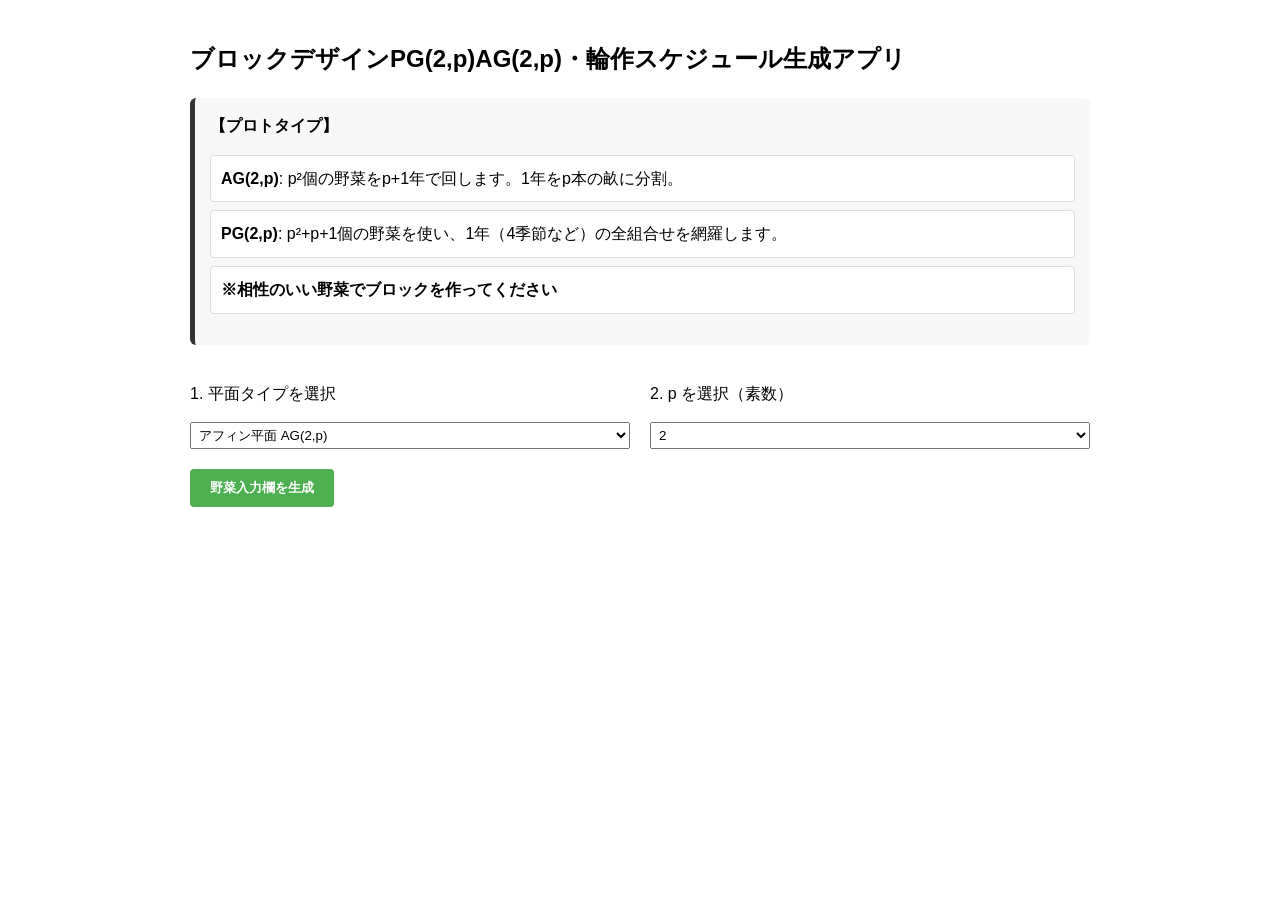
==== index.html @ 33985529 "Update list items in index.html for clarity" ====
<!DOCTYPE html>
<html lang="ja">
<head>
    <meta charset="UTF-8">
    <title>輪作スケジュール生成（アフィン / 射影）</title>
    <link rel="stylesheet" href="style.css">
</head>
<body>

<h2>ブロックデザインPG(2,p)AG(2,p)・輪作スケジュール生成アプリ</h2>

<div class="desc">
  <strong>【プロトタイプ】</strong><br>
  <ul>
    <li><b>AG(2,p)</b>: p²個の野菜をp+1年で回します。1年をp本の畝に分割。</li>
    <li><b>PG(2,p)</b>: p²+p+1個の野菜を使い、1年（4季節など）の全組合せを網羅します。</li>
    <li><strong>※相性のいい野菜でブロックを作ってください</strong></li>
  </ul>
</div>

<div class="controls">
  <div>
    <p>1. 平面タイプを選択</p>
    <select id="planeType">
      <option value="affine">アフィン平面 AG(2,p)</option>
      <option value="projective">射影平面 PG(2,p)</option>
    </select>
  </div>
  <div>
    <p>2. p を選択（素数）</p>
    <select id="pSelect">
      <option value="2">2</option>
      <option value="3">3</option>
      <option value="5">5</option>
    </select>
  </div>
</div>

<p><button onclick="generate()">野菜入力欄を生成</button></p>

<div id="setupArea" style="display:none;">
  <h3>3. 野菜と科の入力</h3>
  <table id="vegTable">
    <thead>
      <tr><th># (ID)</th><th>科を選択</th><th>野菜を選択</th></tr>
    </thead>
    <tbody></tbody>
  </table>

  <div id="familyInfoBox"></div>

  <p style="margin-top:20px;">
    <button onclick="makeSchedule()" style="background:#2196F3;">4. 輪作スケジュールを生成</button>
  </p>

  <h3>生成されたスケジュール</h3>
  <ul id="rotation"></ul>
</div>

<script src="script.js"></script>
</body>
</html>
---- style.css ----
body { font-family: sans-serif; padding: 20px; line-height: 1.6; max-width: 900px; margin: auto; }
table { border-collapse: collapse; margin-top: 10px; width: 100%; }
th, td { border: 1px solid #ccc; padding: 6px; text-align: left; }
th { background: #eee; }
select { width: 100%; padding: 4px; }
.desc { background: #f7f7f7; padding: 15px; border-radius: 6px; margin-bottom: 20px; border-left: 5px solid #333; }
#familyInfoBox { background:#eef; padding:10px; margin-top:10px; border-radius:6px; display:none; border: 1px solid #ccd; }
.controls { display: grid; grid-template-columns: 1fr 1fr; gap: 20px; margin-bottom: 20px; }
button { padding: 10px 20px; cursor: pointer; background: #4CAF50; color: white; border: none; border-radius: 4px; font-weight: bold; }
button:hover { background: #45a049; }
ul { list-style: none; padding: 0; }
li { background: #fff; border: 1px solid #ddd; margin-bottom: 8px; padding: 10px; border-radius: 4px; white-space: pre-line; }
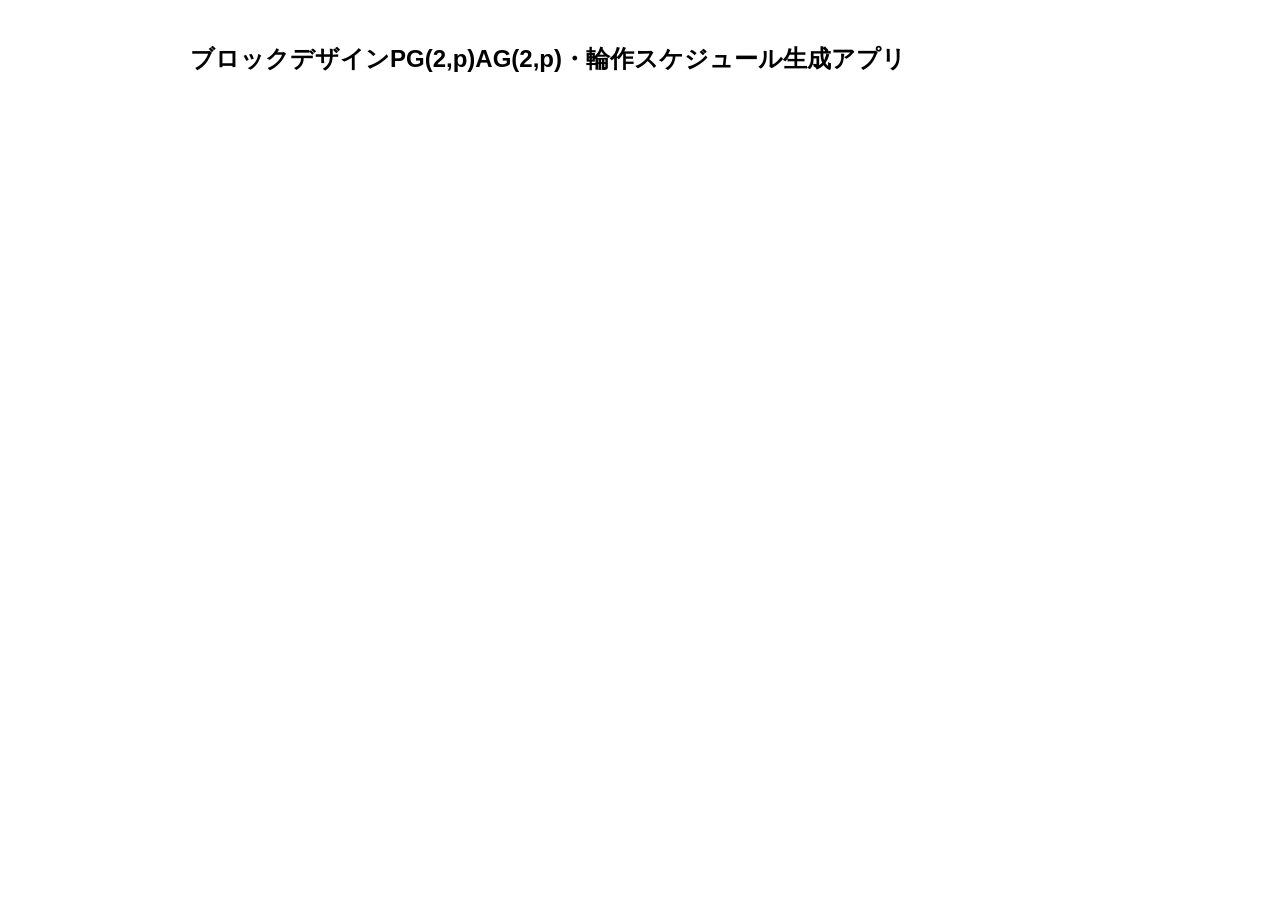
==== commit ae9427d5: "Update index.html" ====
--- a/index.html
+++ b/index.html
@@ -1,62 +1,16 @@
 <!DOCTYPE html>
 <html lang="ja">
 <head>
-    <meta charset="UTF-8">
-    <title>輪作スケジュール生成（アフィン / 射影）</title>
-    <link rel="stylesheet" href="style.css">
+<meta charset="UTF-8">
+<title>輪作スケジュール生成（アフィン / 射影）</title>
+<link rel="stylesheet" href="style.css">
 </head>
 <body>
-
 <h2>ブロックデザインPG(2,p)AG(2,p)・輪作スケジュール生成アプリ</h2>
-
-<div class="desc">
-  <strong>【プロトタイプ】</strong><br>
-  <ul>
-    <li><b>AG(2,p)</b>: p²個の野菜をp+1年で回します。1年をp本の畝に分割。</li>
-    <li><b>PG(2,p)</b>: p²+p+1個の野菜を使い、1年（4季節など）の全組合せを網羅します。</li>
-    <li><strong>※相性のいい野菜でブロックを作ってください</strong></li>
-  </ul>
-</div>
-
-<div class="controls">
-  <div>
-    <p>1. 平面タイプを選択</p>
-    <select id="planeType">
-      <option value="affine">アフィン平面 AG(2,p)</option>
-      <option value="projective">射影平面 PG(2,p)</option>
-    </select>
-  </div>
-  <div>
-    <p>2. p を選択（素数）</p>
-    <select id="pSelect">
-      <option value="2">2</option>
-      <option value="3">3</option>
-      <option value="5">5</option>
-    </select>
-  </div>
-</div>
-
-<p><button onclick="generate()">野菜入力欄を生成</button></p>
-
-<div id="setupArea" style="display:none;">
-  <h3>3. 野菜と科の入力</h3>
-  <table id="vegTable">
-    <thead>
-      <tr><th># (ID)</th><th>科を選択</th><th>野菜を選択</th></tr>
-    </thead>
-    <tbody></tbody>
-  </table>
-
-  <div id="familyInfoBox"></div>
-
-  <p style="margin-top:20px;">
-    <button onclick="makeSchedule()" style="background:#2196F3;">4. 輪作スケジュールを生成</button>
-  </p>
-
-  <h3>生成されたスケジュール</h3>
-  <ul id="rotation"></ul>
-</div>
-
+<script>
+const familyCandidates = ["ナス科","アブラナ科","マメ科","イネ科","ヒユ科","セリ科","キク科","ウリ科","バラ科","シソ科","ヒガンバナ科","ショウガ科","サトイモ科","ヒルガオ科","アオイ科","ヤマノイモ科","キジカクシ科","アカザ科","オモダカ科","ミカン科","ブドウ科"];
+// ... Include Japanese version of familyToVeg, familyInfo, and familyStats here ...
+</script>
 <script src="script.js"></script>
 </body>
 </html>
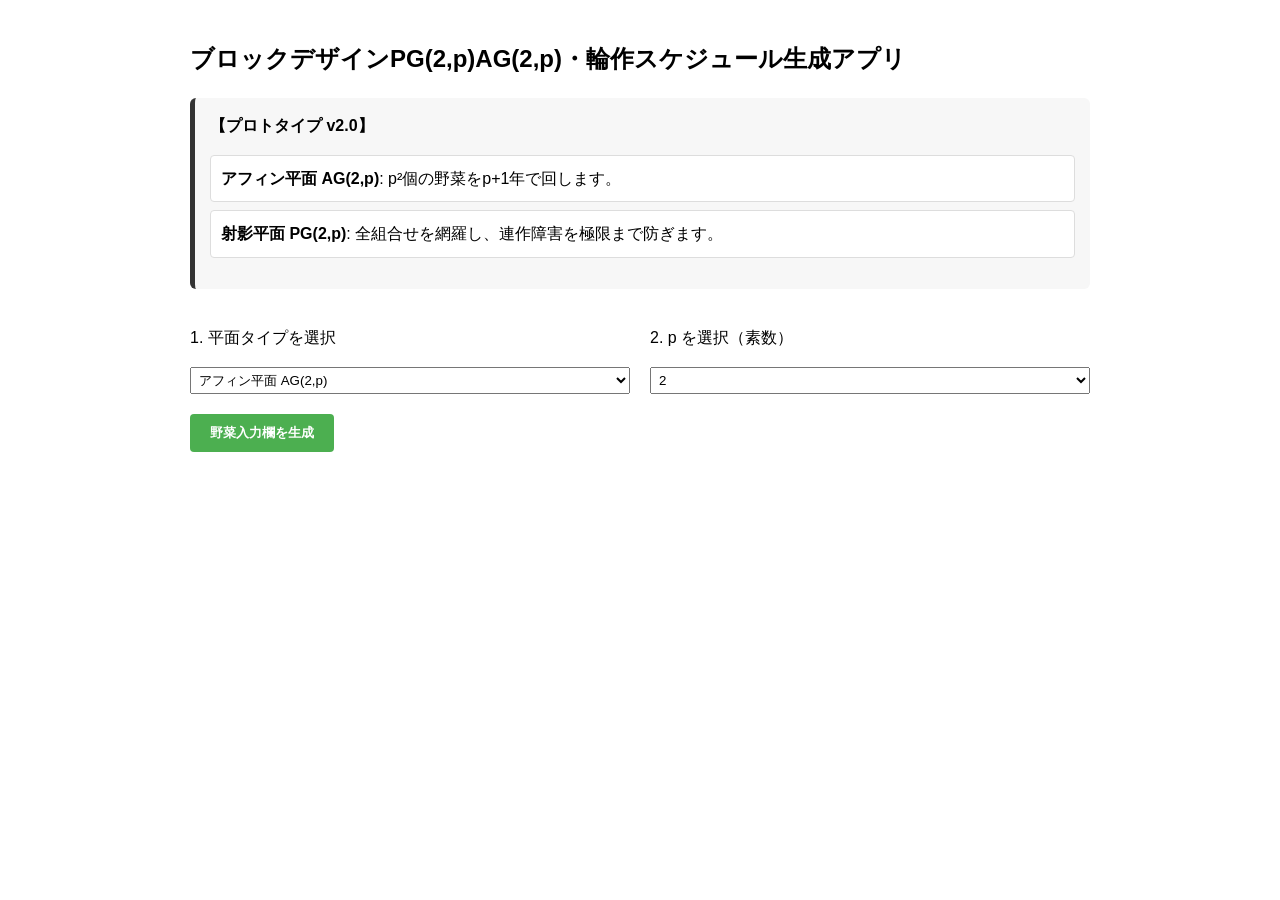
==== commit 11a34526: "Refactor HTML structure and add Japanese data" ====
--- a/index.html
+++ b/index.html
@@ -1,16 +1,105 @@
 <!DOCTYPE html>
 <html lang="ja">
 <head>
-<meta charset="UTF-8">
-<title>輪作スケジュール生成（アフィン / 射影）</title>
-<link rel="stylesheet" href="style.css">
+    <meta charset="UTF-8">
+    <title>輪作スケジュール生成（アフィン / 射影）</title>
+    <link rel="stylesheet" href="style.css">
 </head>
 <body>
+
 <h2>ブロックデザインPG(2,p)AG(2,p)・輪作スケジュール生成アプリ</h2>
+
+<div class="desc">
+  <strong>【プロトタイプ v2.0】</strong>
+  <ul>
+    <li><b>アフィン平面 AG(2,p)</b>: p²個の野菜をp+1年で回します。</li>
+    <li><b>射影平面 PG(2,p)</b>: 全組合せを網羅し、連作障害を極限まで防ぎます。</li>
+  </ul>
+</div>
+
+<div class="controls">
+  <div>
+    <p>1. 平面タイプを選択</p>
+    <select id="planeType">
+      <option value="affine">アフィン平面 AG(2,p)</option>
+      <option value="projective">射影平面 PG(2,p)</option>
+    </select>
+  </div>
+  <div>
+    <p>2. p を選択（素数）</p>
+    <select id="pSelect">
+      <option value="2">2</option>
+      <option value="3">3</option>
+      <option value="5">5</option>
+    </select>
+  </div>
+</div>
+
+<p><button onclick="generate()">野菜入力欄を生成</button></p>
+
+<div id="setupArea" style="display:none;">
+  <h3>3. 野菜と科の入力</h3>
+  <table id="vegTable">
+    <thead>
+      <tr><th># (ID)</th><th>科を選択</th><th>野菜を選択</th></tr>
+    </thead>
+    <tbody></tbody>
+  </table>
+
+  <div id="familyInfoBox"></div>
+
+  <p style="margin-top:20px;">
+    <button onclick="makeSchedule()" style="background:#2196F3;">4. 輪作スケジュールを生成</button>
+  </p>
+
+  <h3>生成されたスケジュール</h3>
+  <ul id="rotation"></ul>
+</div>
+
 <script>
-const familyCandidates = ["ナス科","アブラナ科","マメ科","イネ科","ヒユ科","セリ科","キク科","ウリ科","バラ科","シソ科","ヒガンバナ科","ショウガ科","サトイモ科","ヒルガオ科","アオイ科","ヤマノイモ科","キジカクシ科","アカザ科","オモダカ科","ミカン科","ブドウ科"];
-// ... Include Japanese version of familyToVeg, familyInfo, and familyStats here ...
+// --- 日本語版用のデータ定義 ---
+const familyCandidates = ["ナス科","アブラナ科","マメ科","イネ科","ヒユ科","セリ科","キク科","ウリ科","バラ科","シソ科","ヒガンバナ科","ショウガ科","サトイモ科","ヒルガオ科","アオイ科"];
+
+const familyToVeg = {
+  "ナス科": ["トマト","ナス","ピーマン","ジャガイモ"],
+  "アブラナ科": ["キャベツ","白菜","ブロッコリー","大根"],
+  "マメ科": ["枝豆","インゲン","ソラマメ"],
+  "イネ科": ["トウモロコシ","麦"],
+  "ヒユ科": ["ほうれん草"],
+  "セリ科": ["ニンジン","パセリ"],
+  "キク科": ["レタス","ゴボウ"],
+  "ウリ科": ["キュウリ","スイカ","カボチャ"],
+  "バラ科": ["イチゴ"],
+  "シソ科": ["バジル","シソ"],
+  "ヒガンバナ科": ["ネギ","玉ねぎ","にんにく"],
+  "ショウガ科": ["ショウガ"],
+  "サトイモ科": ["サトイモ"],
+  "ヒルガオ科": ["サツマイモ"],
+  "アオイ科": ["オクラ"]
+};
+
+const familyInfo = {
+  "ナス科": { desc:"連作障害が強い。3〜4年空ける。", soil:"弱酸性" },
+  "アブラナ科": { desc:"根こぶ病に注意。2〜3年空ける。", soil:"pH6.5以上" },
+  "マメ科": { desc:"窒素固定で土を肥やす。", soil:"乾燥気味" }
+};
+
+const familyStats = {
+  "マメ科": { n_score: -10 },
+  "ナス科": { n_score: 15 },
+  "アブラナ科": { n_score: 12 },
+  "イネ科": { n_score: 5 },
+  "ウリ科": { n_score: 10 },
+  "ヒガンバナ科": { n_score: 2 },
+  "キク科": { n_score: 3 },
+  "セリ科": { n_score: 4 },
+  "ヒユ科": { n_score: 6 },
+  "シソ科": { n_score: 2 },
+  "ヒルガオ科": { n_score: 8 },
+  "アオイ科": { n_score: 10 }
+};
 </script>
+
 <script src="script.js"></script>
 </body>
 </html>
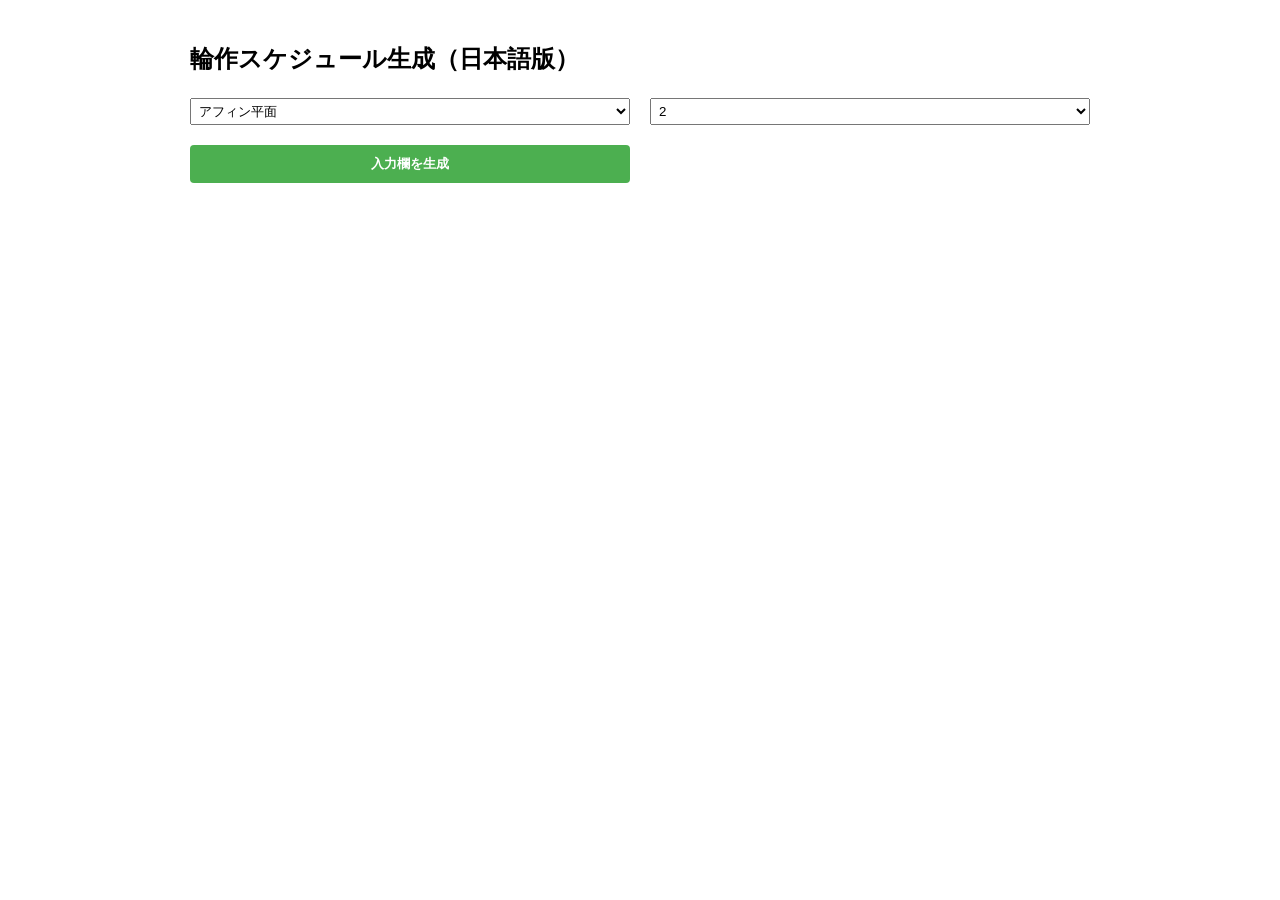
==== commit bba7f8e5: "Update title and remove unused content in index.html" ====
--- a/index.html
+++ b/index.html
@@ -2,104 +2,39 @@
 <html lang="ja">
 <head>
     <meta charset="UTF-8">
-    <title>輪作スケジュール生成（アフィン / 射影）</title>
+    <title>輪作スケジュール</title>
     <link rel="stylesheet" href="style.css">
 </head>
 <body>
+    <h2>輪作スケジュール生成（日本語版）</h2>
+    <div class="controls">
+        <select id="planeType"><option value="affine">アフィン平面</option><option value="projective">射影平面</option></select>
+        <select id="pSelect"><option value="2">2</option><option value="3">3</option><option value="5">5</option></select>
+        <button onclick="generate()">入力欄を生成</button>
+    </div>
+    <div id="setupArea" style="display:none;">
+        <table id="vegTable"><thead><tr><th>ID</th><th>科</th><th>野菜</th></tr></thead><tbody></tbody></table>
+        <div id="familyInfoBox"></div>
+        <button onclick="makeSchedule()">スケジュール生成</button>
+        <ul id="rotation"></ul>
+    </div>
 
-<h2>ブロックデザインPG(2,p)AG(2,p)・輪作スケジュール生成アプリ</h2>
-
-<div class="desc">
-  <strong>【プロトタイプ v2.0】</strong>
-  <ul>
-    <li><b>アフィン平面 AG(2,p)</b>: p²個の野菜をp+1年で回します。</li>
-    <li><b>射影平面 PG(2,p)</b>: 全組合せを網羅し、連作障害を極限まで防ぎます。</li>
-  </ul>
-</div>
-
-<div class="controls">
-  <div>
-    <p>1. 平面タイプを選択</p>
-    <select id="planeType">
-      <option value="affine">アフィン平面 AG(2,p)</option>
-      <option value="projective">射影平面 PG(2,p)</option>
-    </select>
-  </div>
-  <div>
-    <p>2. p を選択（素数）</p>
-    <select id="pSelect">
-      <option value="2">2</option>
-      <option value="3">3</option>
-      <option value="5">5</option>
-    </select>
-  </div>
-</div>
-
-<p><button onclick="generate()">野菜入力欄を生成</button></p>
-
-<div id="setupArea" style="display:none;">
-  <h3>3. 野菜と科の入力</h3>
-  <table id="vegTable">
-    <thead>
-      <tr><th># (ID)</th><th>科を選択</th><th>野菜を選択</th></tr>
-    </thead>
-    <tbody></tbody>
-  </table>
-
-  <div id="familyInfoBox"></div>
-
-  <p style="margin-top:20px;">
-    <button onclick="makeSchedule()" style="background:#2196F3;">4. 輪作スケジュールを生成</button>
-  </p>
-
-  <h3>生成されたスケジュール</h3>
-  <ul id="rotation"></ul>
-</div>
-
-<script>
-// --- 日本語版用のデータ定義 ---
-const familyCandidates = ["ナス科","アブラナ科","マメ科","イネ科","ヒユ科","セリ科","キク科","ウリ科","バラ科","シソ科","ヒガンバナ科","ショウガ科","サトイモ科","ヒルガオ科","アオイ科"];
-
-const familyToVeg = {
-  "ナス科": ["トマト","ナス","ピーマン","ジャガイモ"],
-  "アブラナ科": ["キャベツ","白菜","ブロッコリー","大根"],
-  "マメ科": ["枝豆","インゲン","ソラマメ"],
-  "イネ科": ["トウモロコシ","麦"],
-  "ヒユ科": ["ほうれん草"],
-  "セリ科": ["ニンジン","パセリ"],
-  "キク科": ["レタス","ゴボウ"],
-  "ウリ科": ["キュウリ","スイカ","カボチャ"],
-  "バラ科": ["イチゴ"],
-  "シソ科": ["バジル","シソ"],
-  "ヒガンバナ科": ["ネギ","玉ねぎ","にんにく"],
-  "ショウガ科": ["ショウガ"],
-  "サトイモ科": ["サトイモ"],
-  "ヒルガオ科": ["サツマイモ"],
-  "アオイ科": ["オクラ"]
-};
-
-const familyInfo = {
-  "ナス科": { desc:"連作障害が強い。3〜4年空ける。", soil:"弱酸性" },
-  "アブラナ科": { desc:"根こぶ病に注意。2〜3年空ける。", soil:"pH6.5以上" },
-  "マメ科": { desc:"窒素固定で土を肥やす。", soil:"乾燥気味" }
-};
-
-const familyStats = {
-  "マメ科": { n_score: -10 },
-  "ナス科": { n_score: 15 },
-  "アブラナ科": { n_score: 12 },
-  "イネ科": { n_score: 5 },
-  "ウリ科": { n_score: 10 },
-  "ヒガンバナ科": { n_score: 2 },
-  "キク科": { n_score: 3 },
-  "セリ科": { n_score: 4 },
-  "ヒユ科": { n_score: 6 },
-  "シソ科": { n_score: 2 },
-  "ヒルガオ科": { n_score: 8 },
-  "アオイ科": { n_score: 10 }
-};
-</script>
-
-<script src="script.js"></script>
+    <script>
+        // 日本語データ
+        const familyCandidates = ["ナス科","アブラナ科","マメ科","イネ科","ウリ科"];
+        const familyToVeg = {
+            "ナス科":["トマト","ナス","ピーマン"],
+            "アブラナ科":["キャベツ","大根","ブロッコリー"],
+            "マメ科":["枝豆","ソラマメ"],
+            "イネ科":["トウモロコシ"],
+            "ウリ科":["キュウリ","カボチャ"]
+        };
+        const familyInfo = {
+            "ナス科":{desc:"3〜4年あける",soil:"弱酸性"},
+            "アブラナ科":{desc:"2〜3年あける",soil:"pH6.5以上"}
+        };
+        const familyStats = {"ナス科":{n_score:15},"アブラナ科":{n_score:12},"マメ科":{n_score:-10}};
+    </script>
+    <script src="script.js"></script>
 </body>
 </html>
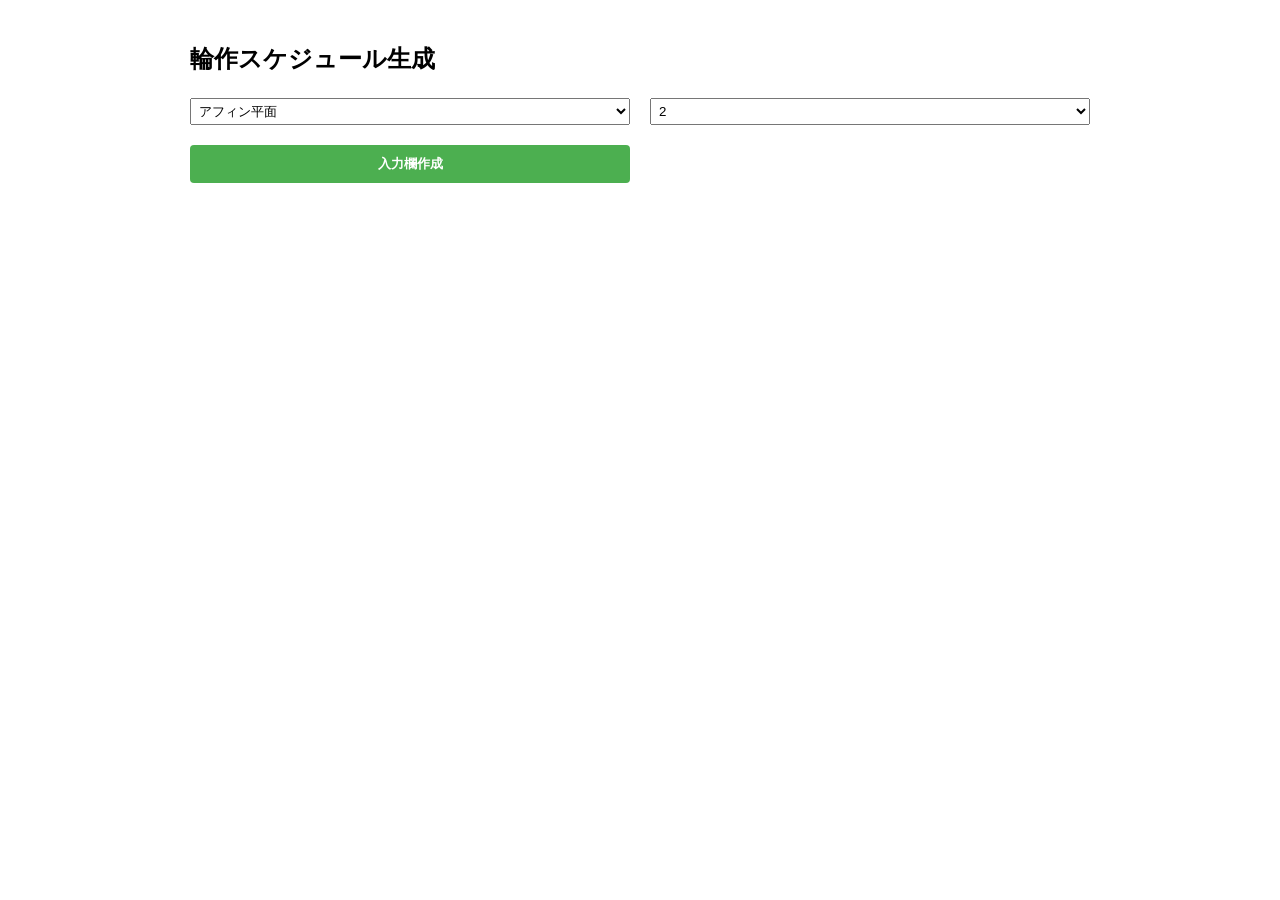
==== commit aac48a28: "Update title and button text in index.html" ====
--- a/index.html
+++ b/index.html
@@ -2,38 +2,26 @@
 <html lang="ja">
 <head>
     <meta charset="UTF-8">
-    <title>輪作スケジュール</title>
+    <title>輪作計算機</title>
     <link rel="stylesheet" href="style.css">
 </head>
 <body>
-    <h2>輪作スケジュール生成（日本語版）</h2>
+    <h2>輪作スケジュール生成</h2>
     <div class="controls">
         <select id="planeType"><option value="affine">アフィン平面</option><option value="projective">射影平面</option></select>
         <select id="pSelect"><option value="2">2</option><option value="3">3</option><option value="5">5</option></select>
-        <button onclick="generate()">入力欄を生成</button>
+        <button onclick="generate()">入力欄作成</button>
     </div>
     <div id="setupArea" style="display:none;">
         <table id="vegTable"><thead><tr><th>ID</th><th>科</th><th>野菜</th></tr></thead><tbody></tbody></table>
         <div id="familyInfoBox"></div>
-        <button onclick="makeSchedule()">スケジュール生成</button>
+        <button onclick="makeSchedule()" style="background:#2196F3; color:white;">解析・スケジュール生成</button>
         <ul id="rotation"></ul>
     </div>
-
     <script>
-        // 日本語データ
         const familyCandidates = ["ナス科","アブラナ科","マメ科","イネ科","ウリ科"];
-        const familyToVeg = {
-            "ナス科":["トマト","ナス","ピーマン"],
-            "アブラナ科":["キャベツ","大根","ブロッコリー"],
-            "マメ科":["枝豆","ソラマメ"],
-            "イネ科":["トウモロコシ"],
-            "ウリ科":["キュウリ","カボチャ"]
-        };
-        const familyInfo = {
-            "ナス科":{desc:"3〜4年あける",soil:"弱酸性"},
-            "アブラナ科":{desc:"2〜3年あける",soil:"pH6.5以上"}
-        };
-        const familyStats = {"ナス科":{n_score:15},"アブラナ科":{n_score:12},"マメ科":{n_score:-10}};
+        const familyToVeg = {"ナス科":["トマト","ナス"],"アブラナ科":["キャベツ","大根"],"マメ科":["枝豆"],"イネ科":["トウモロコシ"],"ウリ科":["キュウリ"]};
+        const familyInfo = {"ナス科":{desc:"3〜4年空ける",soil:"弱酸性"},"アブラナ科":{desc:"2〜3年空ける",soil:"pH6.5"}};
     </script>
     <script src="script.js"></script>
 </body>
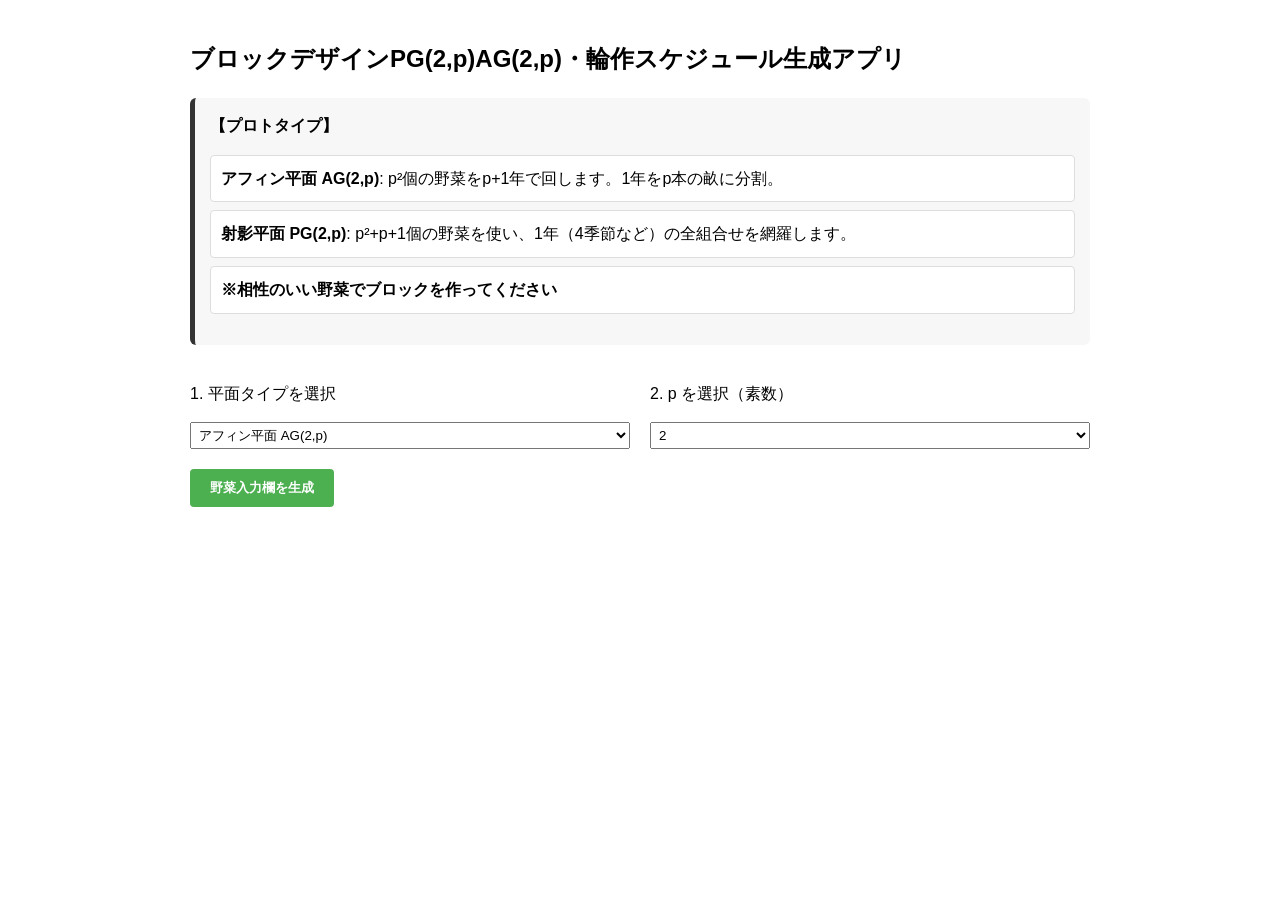
==== commit bea89a49: "Update index.html" ====
--- a/index.html
+++ b/index.html
@@ -2,27 +2,61 @@
 <html lang="ja">
 <head>
     <meta charset="UTF-8">
-    <title>輪作計算機</title>
+    <title>輪作スケジュール生成（アフィン / 射影）</title>
     <link rel="stylesheet" href="style.css">
 </head>
 <body>
-    <h2>輪作スケジュール生成</h2>
-    <div class="controls">
-        <select id="planeType"><option value="affine">アフィン平面</option><option value="projective">射影平面</option></select>
-        <select id="pSelect"><option value="2">2</option><option value="3">3</option><option value="5">5</option></select>
-        <button onclick="generate()">入力欄作成</button>
-    </div>
-    <div id="setupArea" style="display:none;">
-        <table id="vegTable"><thead><tr><th>ID</th><th>科</th><th>野菜</th></tr></thead><tbody></tbody></table>
-        <div id="familyInfoBox"></div>
-        <button onclick="makeSchedule()" style="background:#2196F3; color:white;">解析・スケジュール生成</button>
-        <ul id="rotation"></ul>
-    </div>
-    <script>
-        const familyCandidates = ["ナス科","アブラナ科","マメ科","イネ科","ウリ科"];
-        const familyToVeg = {"ナス科":["トマト","ナス"],"アブラナ科":["キャベツ","大根"],"マメ科":["枝豆"],"イネ科":["トウモロコシ"],"ウリ科":["キュウリ"]};
-        const familyInfo = {"ナス科":{desc:"3〜4年空ける",soil:"弱酸性"},"アブラナ科":{desc:"2〜3年空ける",soil:"pH6.5"}};
-    </script>
-    <script src="script.js"></script>
+
+<h2>ブロックデザインPG(2,p)AG(2,p)・輪作スケジュール生成アプリ</h2>
+
+<div class="desc">
+  <strong>【プロトタイプ】</strong><br>
+  <ul>
+    <li><b>アフィン平面 AG(2,p)</b>: p²個の野菜をp+1年で回します。1年をp本の畝に分割。</li>
+    <li><b>射影平面 PG(2,p)</b>: p²+p+1個の野菜を使い、1年（4季節など）の全組合せを網羅します。</li>
+    <li><strong>※相性のいい野菜でブロックを作ってください</strong></li>
+  </ul>
+</div>
+
+<div class="controls">
+  <div>
+    <p>1. 平面タイプを選択</p>
+    <select id="planeType">
+      <option value="affine">アフィン平面 AG(2,p)</option>
+      <option value="projective">射影平面 PG(2,p)</option>
+    </select>
+  </div>
+  <div>
+    <p>2. p を選択（素数）</p>
+    <select id="pSelect">
+      <option value="2">2</option>
+      <option value="3">3</option>
+      <option value="5">5</option>
+    </select>
+  </div>
+</div>
+
+<p><button onclick="generate()">野菜入力欄を生成</button></p>
+
+<div id="setupArea" style="display:none;">
+  <h3>3. 野菜と科の入力</h3>
+  <table id="vegTable">
+    <thead>
+      <tr><th># (ID)</th><th>科を選択</th><th>野菜を選択</th></tr>
+    </thead>
+    <tbody></tbody>
+  </table>
+
+  <div id="familyInfoBox"></div>
+
+  <p style="margin-top:20px;">
+    <button onclick="makeSchedule()" style="background:#2196F3;">4. 輪作スケジュールを生成</button>
+  </p>
+
+  <h3>生成されたスケジュール</h3>
+  <ul id="rotation"></ul>
+</div>
+
+<script src="script.js"></script>
 </body>
 </html>
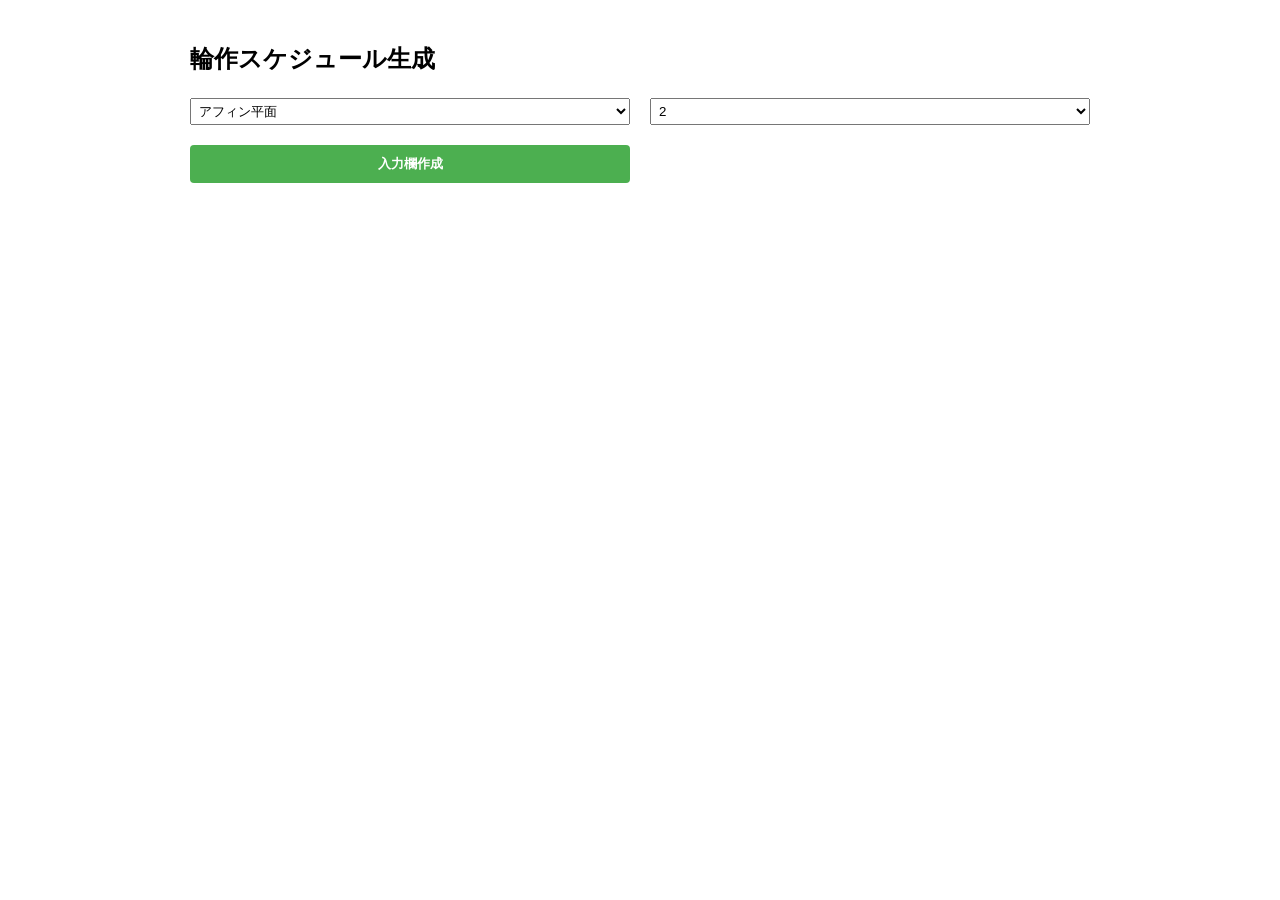
==== commit 19290d32: "Update title and restructure HTML layout" ====
--- a/index.html
+++ b/index.html
@@ -2,61 +2,27 @@
 <html lang="ja">
 <head>
     <meta charset="UTF-8">
-    <title>輪作スケジュール生成（アフィン / 射影）</title>
+    <title>輪作計算機</title>
     <link rel="stylesheet" href="style.css">
 </head>
 <body>
-
-<h2>ブロックデザインPG(2,p)AG(2,p)・輪作スケジュール生成アプリ</h2>
-
-<div class="desc">
-  <strong>【プロトタイプ】</strong><br>
-  <ul>
-    <li><b>アフィン平面 AG(2,p)</b>: p²個の野菜をp+1年で回します。1年をp本の畝に分割。</li>
-    <li><b>射影平面 PG(2,p)</b>: p²+p+1個の野菜を使い、1年（4季節など）の全組合せを網羅します。</li>
-    <li><strong>※相性のいい野菜でブロックを作ってください</strong></li>
-  </ul>
-</div>
-
-<div class="controls">
-  <div>
-    <p>1. 平面タイプを選択</p>
-    <select id="planeType">
-      <option value="affine">アフィン平面 AG(2,p)</option>
-      <option value="projective">射影平面 PG(2,p)</option>
-    </select>
-  </div>
-  <div>
-    <p>2. p を選択（素数）</p>
-    <select id="pSelect">
-      <option value="2">2</option>
-      <option value="3">3</option>
-      <option value="5">5</option>
-    </select>
-  </div>
-</div>
-
-<p><button onclick="generate()">野菜入力欄を生成</button></p>
-
-<div id="setupArea" style="display:none;">
-  <h3>3. 野菜と科の入力</h3>
-  <table id="vegTable">
-    <thead>
-      <tr><th># (ID)</th><th>科を選択</th><th>野菜を選択</th></tr>
-    </thead>
-    <tbody></tbody>
-  </table>
-
-  <div id="familyInfoBox"></div>
-
-  <p style="margin-top:20px;">
-    <button onclick="makeSchedule()" style="background:#2196F3;">4. 輪作スケジュールを生成</button>
-  </p>
-
-  <h3>生成されたスケジュール</h3>
-  <ul id="rotation"></ul>
-</div>
-
-<script src="script.js"></script>
+    <h2>輪作スケジュール生成</h2>
+    <div class="controls">
+        <select id="planeType"><option value="affine">アフィン平面</option><option value="projective">射影平面</option></select>
+        <select id="pSelect"><option value="2">2</option><option value="3">3</option><option value="5">5</option></select>
+        <button onclick="generate()">入力欄作成</button>
+    </div>
+    <div id="setupArea" style="display:none;">
+        <table id="vegTable"><thead><tr><th>ID</th><th>科</th><th>野菜</th></tr></thead><tbody></tbody></table>
+        <div id="familyInfoBox"></div>
+        <button onclick="makeSchedule()" style="background:#2196F3; color:white;">解析・スケジュール生成</button>
+        <ul id="rotation"></ul>
+    </div>
+    <script>
+        const familyCandidates = ["ナス科","アブラナ科","マメ科","イネ科","ウリ科"];
+        const familyToVeg = {"ナス科":["トマト","ナス"],"アブラナ科":["キャベツ","大根"],"マメ科":["枝豆"],"イネ科":["トウモロコシ"],"ウリ科":["キュウリ"]};
+        const familyInfo = {"ナス科":{desc:"3〜4年空ける",soil:"弱酸性"},"アブラナ科":{desc:"2〜3年空ける",soil:"pH6.5"}};
+    </script>
+    <script src="script.js"></script>
 </body>
 </html>
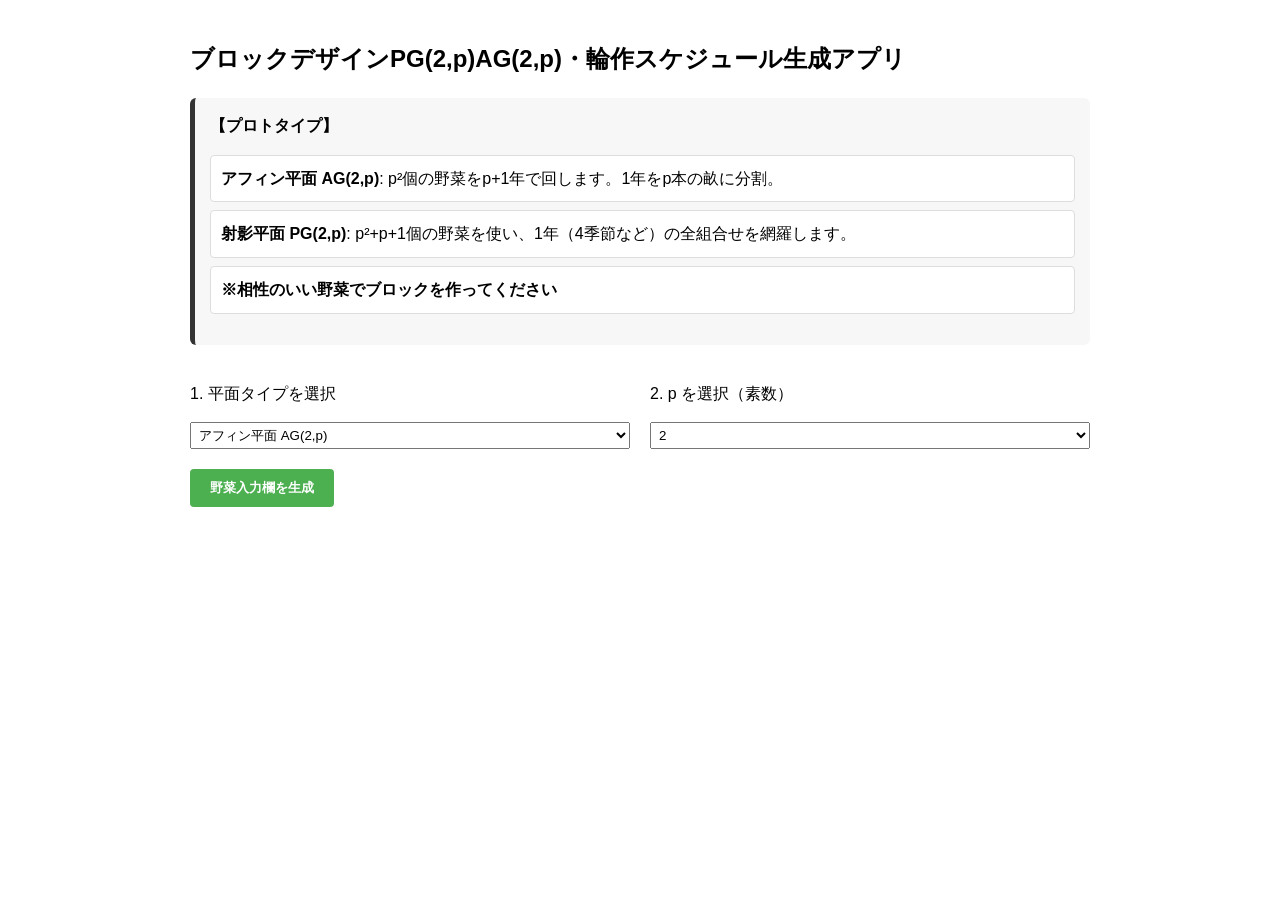
==== commit d435cea5: "Update index.html" ====
--- a/index.html
+++ b/index.html
@@ -2,27 +2,61 @@
 <html lang="ja">
 <head>
     <meta charset="UTF-8">
-    <title>輪作計算機</title>
+    <title>輪作スケジュール生成（アフィン / 射影）</title>
     <link rel="stylesheet" href="style.css">
 </head>
 <body>
-    <h2>輪作スケジュール生成</h2>
-    <div class="controls">
-        <select id="planeType"><option value="affine">アフィン平面</option><option value="projective">射影平面</option></select>
-        <select id="pSelect"><option value="2">2</option><option value="3">3</option><option value="5">5</option></select>
-        <button onclick="generate()">入力欄作成</button>
-    </div>
-    <div id="setupArea" style="display:none;">
-        <table id="vegTable"><thead><tr><th>ID</th><th>科</th><th>野菜</th></tr></thead><tbody></tbody></table>
-        <div id="familyInfoBox"></div>
-        <button onclick="makeSchedule()" style="background:#2196F3; color:white;">解析・スケジュール生成</button>
-        <ul id="rotation"></ul>
-    </div>
-    <script>
-        const familyCandidates = ["ナス科","アブラナ科","マメ科","イネ科","ウリ科"];
-        const familyToVeg = {"ナス科":["トマト","ナス"],"アブラナ科":["キャベツ","大根"],"マメ科":["枝豆"],"イネ科":["トウモロコシ"],"ウリ科":["キュウリ"]};
-        const familyInfo = {"ナス科":{desc:"3〜4年空ける",soil:"弱酸性"},"アブラナ科":{desc:"2〜3年空ける",soil:"pH6.5"}};
-    </script>
-    <script src="script.js"></script>
+
+<h2>ブロックデザインPG(2,p)AG(2,p)・輪作スケジュール生成アプリ</h2>
+
+<div class="desc">
+  <strong>【プロトタイプ】</strong><br>
+  <ul>
+    <li><b>アフィン平面 AG(2,p)</b>: p²個の野菜をp+1年で回します。1年をp本の畝に分割。</li>
+    <li><b>射影平面 PG(2,p)</b>: p²+p+1個の野菜を使い、1年（4季節など）の全組合せを網羅します。</li>
+    <li><strong>※相性のいい野菜でブロックを作ってください</strong></li>
+  </ul>
+</div>
+
+<div class="controls">
+  <div>
+    <p>1. 平面タイプを選択</p>
+    <select id="planeType">
+      <option value="affine">アフィン平面 AG(2,p)</option>
+      <option value="projective">射影平面 PG(2,p)</option>
+    </select>
+  </div>
+  <div>
+    <p>2. p を選択（素数）</p>
+    <select id="pSelect">
+      <option value="2">2</option>
+      <option value="3">3</option>
+      <option value="5">5</option>
+    </select>
+  </div>
+</div>
+
+<p><button onclick="generate()">野菜入力欄を生成</button></p>
+
+<div id="setupArea" style="display:none;">
+  <h3>3. 野菜と科の入力</h3>
+  <table id="vegTable">
+    <thead>
+      <tr><th># (ID)</th><th>科を選択</th><th>野菜を選択</th></tr>
+    </thead>
+    <tbody></tbody>
+  </table>
+
+  <div id="familyInfoBox"></div>
+
+  <p style="margin-top:20px;">
+    <button onclick="makeSchedule()" style="background:#2196F3;">4. 輪作スケジュールを生成</button>
+  </p>
+
+  <h3>生成されたスケジュール</h3>
+  <ul id="rotation"></ul>
+</div>
+
+<script src="script.js"></script>
 </body>
 </html>
